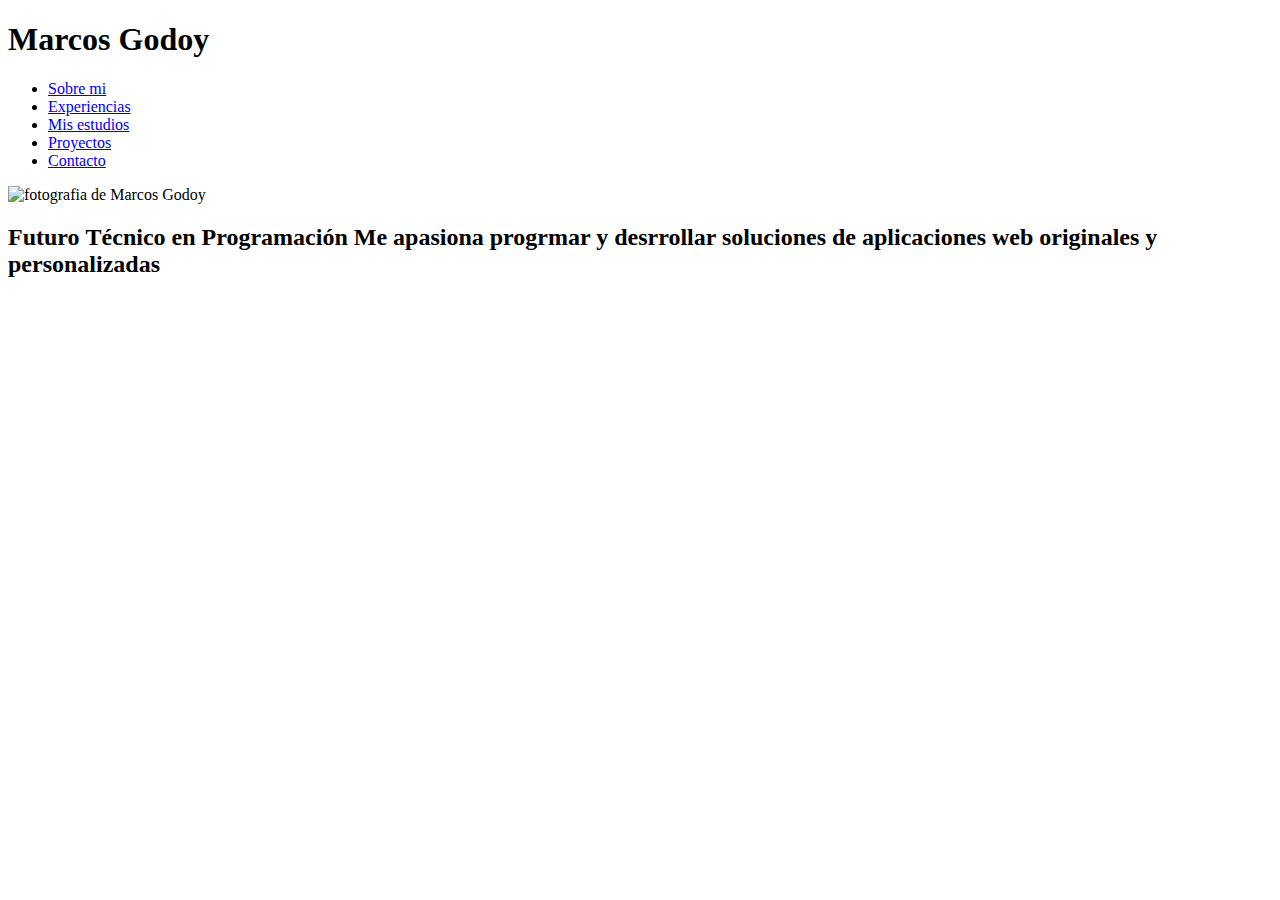
==== Portafolio.html @ 36fa8f9f "Add initial structure for web portfolio" ====
<!-- Es de buena practica comenzar a estructurar nuestros achivos ordenando la estructura para el desarrollo
 en este caso del portafolio web, por lo tanto esta estructura puede variar segun nuestro poryecto-->

<!DOCTYPE html>
<html lang="es"> <!-- Definir el idioma -->
<head>
    <meta charset="UTF-8"> <!-- Definir el tipo de codificación -->
    <meta name="viewport" content="width=device-width, initial-scale=1.0">
    
    <!-- agregamos etiquetas meta para el Seo, y otra del author-->
    <meta name="description" content="Portafolio web de Marcos Godoy">
    <meta name="keywords" content="Portafolio, web, desarrollador web, programación,Contacto">
    <meta name="author" content="Tu nombre">
    <title>Portafolio web</title>
    <link rel="stylesheet" href="./Assets/css/style.css">
</head>
<body>
    <header>
        <h1>Marcos Godoy</h1>
       <!-- <img src="" alt="Marcos Godoy"> -->
        <nav>
            <ul class="navigation">
              
                <li><a href="#">Sobre mi</a></li>
                <li><a href="#">Experiencias</a></li>
                <li><a href="#">Mis estudios</a></li>
                <li><a href="#">Proyectos</a></li>
                <li><a href="#">Contacto</a></li>
            
            </ul>
    </header>
    <main>
        <section class="sobremi">
            <article class="container-sobremi">
                <img class="img-perfil" src="./Assets/perfil.jpg" alt="fotografia de Marcos Godoy" width="200" height="240">
                <h2> 
                    Futuro <b>Técnico en Programación</b>
                    Me apasiona progrmar y desrrollar soluciones de aplicaciones web originales y personalizadas
                </h2>
            </article>
        </section>
</body>
</html>
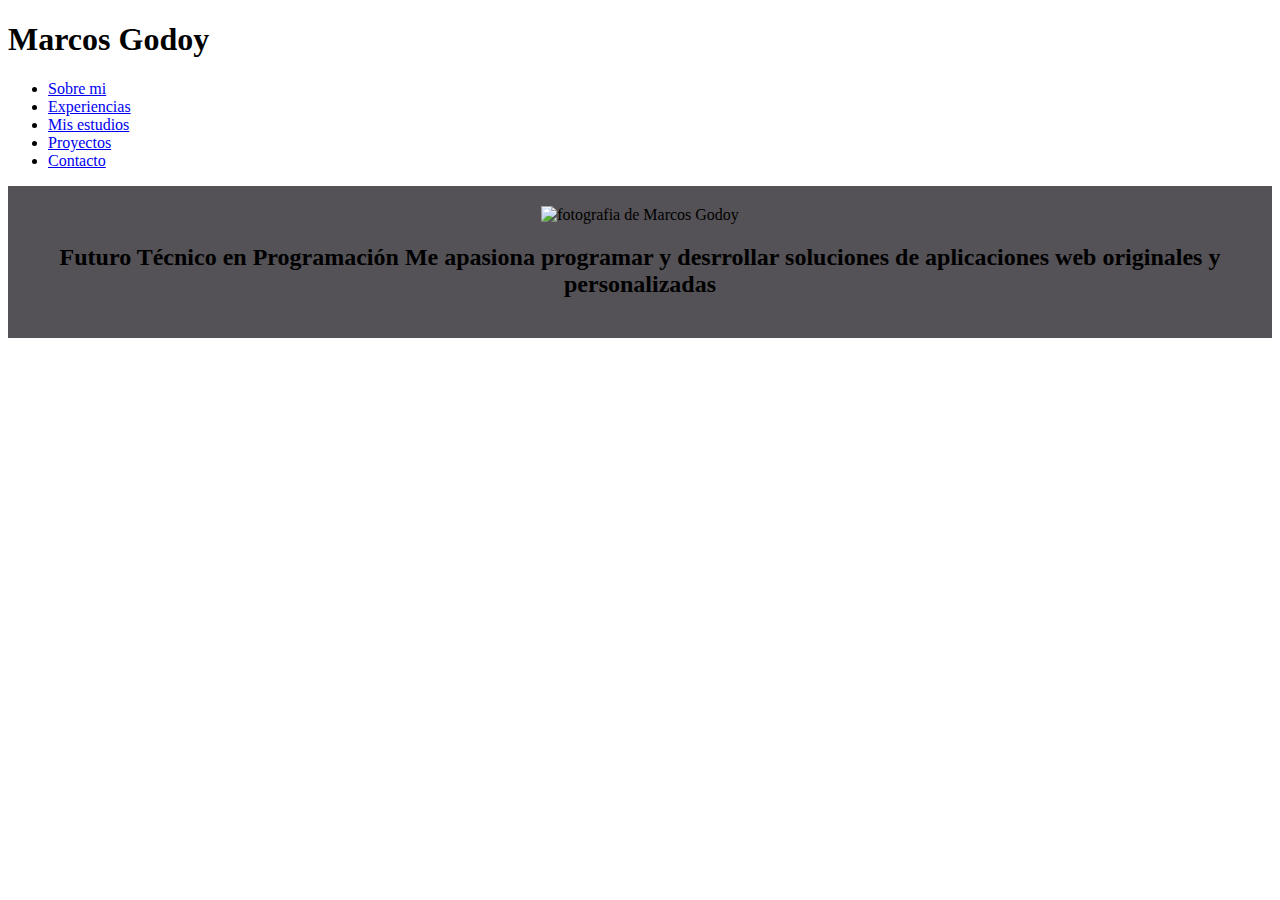
==== commit e350ec8c: "Add styling for 'sobremi' section in Portafolio.html" ====
--- a/Portafolio.html
+++ b/Portafolio.html
@@ -13,6 +13,15 @@
     <meta name="author" content="Tu nombre">
     <title>Portafolio web</title>
     <link rel="stylesheet" href="./Assets/css/style.css">
+
+    <style>
+        .sobremi{
+            background-color: #545256;
+            padding: 20px;
+            text-align: center;
+        }
+    </style>
+    
 </head>
 <body>
     <header>
@@ -34,8 +43,8 @@
             <article class="container-sobremi">
                 <img class="img-perfil" src="./Assets/perfil.jpg" alt="fotografia de Marcos Godoy" width="200" height="240">
                 <h2> 
-                    Futuro <b>Técnico en Programación</b>
-                    Me apasiona progrmar y desrrollar soluciones de aplicaciones web originales y personalizadas
+                    <b>Futuro Técnico en Programación</b> 
+                    Me apasiona programar y desrrollar soluciones de aplicaciones web originales y personalizadas
                 </h2>
             </article>
         </section>
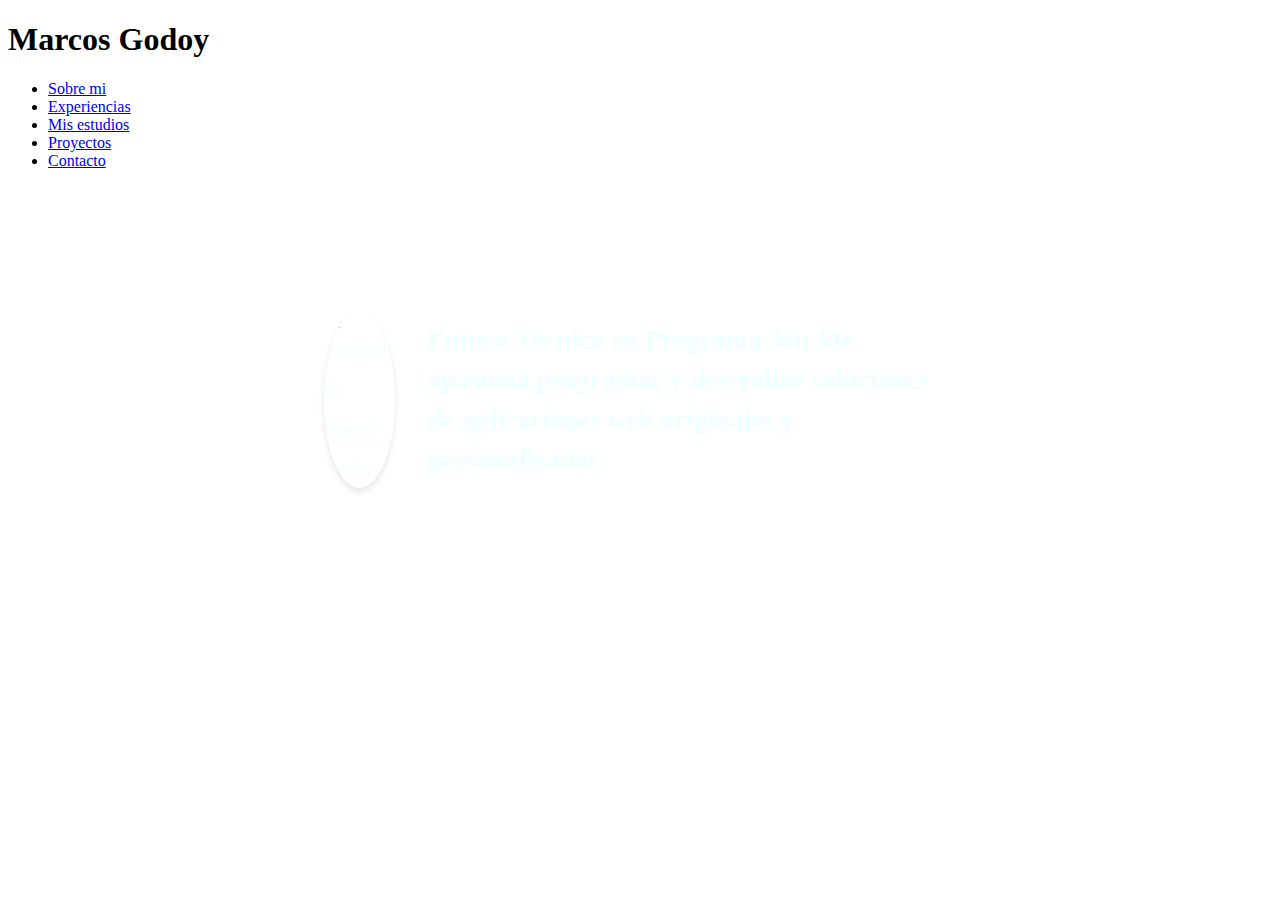
==== commit 45bc6cf7: "Add 'sobremi' section styling and external CSS file" ====
--- a/Portafolio.html
+++ b/Portafolio.html
@@ -12,15 +12,9 @@
     <meta name="keywords" content="Portafolio, web, desarrollador web, programación,Contacto">
     <meta name="author" content="Tu nombre">
     <title>Portafolio web</title>
-    <link rel="stylesheet" href="./Assets/css/style.css">
 
-    <style>
-        .sobremi{
-            background-color: #545256;
-            padding: 20px;
-            text-align: center;
-        }
-    </style>
+    <!-- CSS -->
+    <link rel="stylesheet" href="./css/sobremi.css">
     
 </head>
 <body>
--- a/css/sobremi.css
+++ b/css/sobremi.css
@@ -0,0 +1,68 @@
+/*seccion de sobremi*/
+.sobremi {
+    display: flex;
+    justify-content: center; /*centra el contenido*/
+}
+
+.container-sobremi {
+    display: flex;
+    width: 50%; /*ancho del contenedor*/
+    padding: 2rem; /*espacio interno*/
+    margin-top: 5rem; /*margen superior*/
+    line-height: 2.5rem; /*espacio entre los parrafos*/
+    font-size: large; /*tamaño de la fuente*/
+    color: azure; /*color de la fuente*/
+    gap: 2rem; /*espacio entre los elementos*/
+    align-items: center; /*alinea los elementos al centro*/
+    
+}
+
+.img-perfil {
+    border-radius: 50%;/*bordes redondeados*/
+    max-width: 120px; /* Tamaño máximo de la imagen */
+    height: auto; /* Mantiene la proporción de la imagen */
+    box-shadow: 0 4px 6px rgba(0, 0, 0, 0.1); /* Sombra sutil alrededor de la imagen */
+}
+
+/* Responsive design */
+
+/* Media Queries agrupadas */
+
+/* Estilos para pantallas pequeñas, celular de 768px o menos */
+@media (max-width: 768px) {
+    .container-sobremi {
+        width: 100%; /* Ancho del contenedor completo */
+        padding: 1rem; /* Espacio interno reducido */
+        margin-top: 1rem; /* Margen superior reducido */
+        line-height: 2.5rem; /* Espacio entre los párrafos */
+        font-size: small; /* Tamaño de la fuente reducido */
+        flex-direction: column; /* Cambia la dirección de los elementos a columna */
+      
+    }
+
+    .img-perfil {
+        max-width: 100px; /* Tamaño de la imagen más pequeño */
+    }
+}
+
+/* Estilos para pantallas medianas, tablet de 768px a 1024px */
+@media (min-width: 768px) and (max-width: 1023px) {
+    .container-sobremi {
+        width: 75%; /* Ancho del contenedor */
+    }
+
+    .img-perfil {
+        max-width: 110px; /* Tamaño de la imagen ajustado */
+    }
+}
+
+/* Estilos para pantallas grandes, desktop de 1024px o más */
+@media (min-width: 1024px) {
+    .container-sobremi {
+        width: 50%; /* Ancho del contenedor */
+    }
+
+    .img-perfil {
+        max-width: 120px; /* Tamaño de la imagen ajustado */
+    }
+}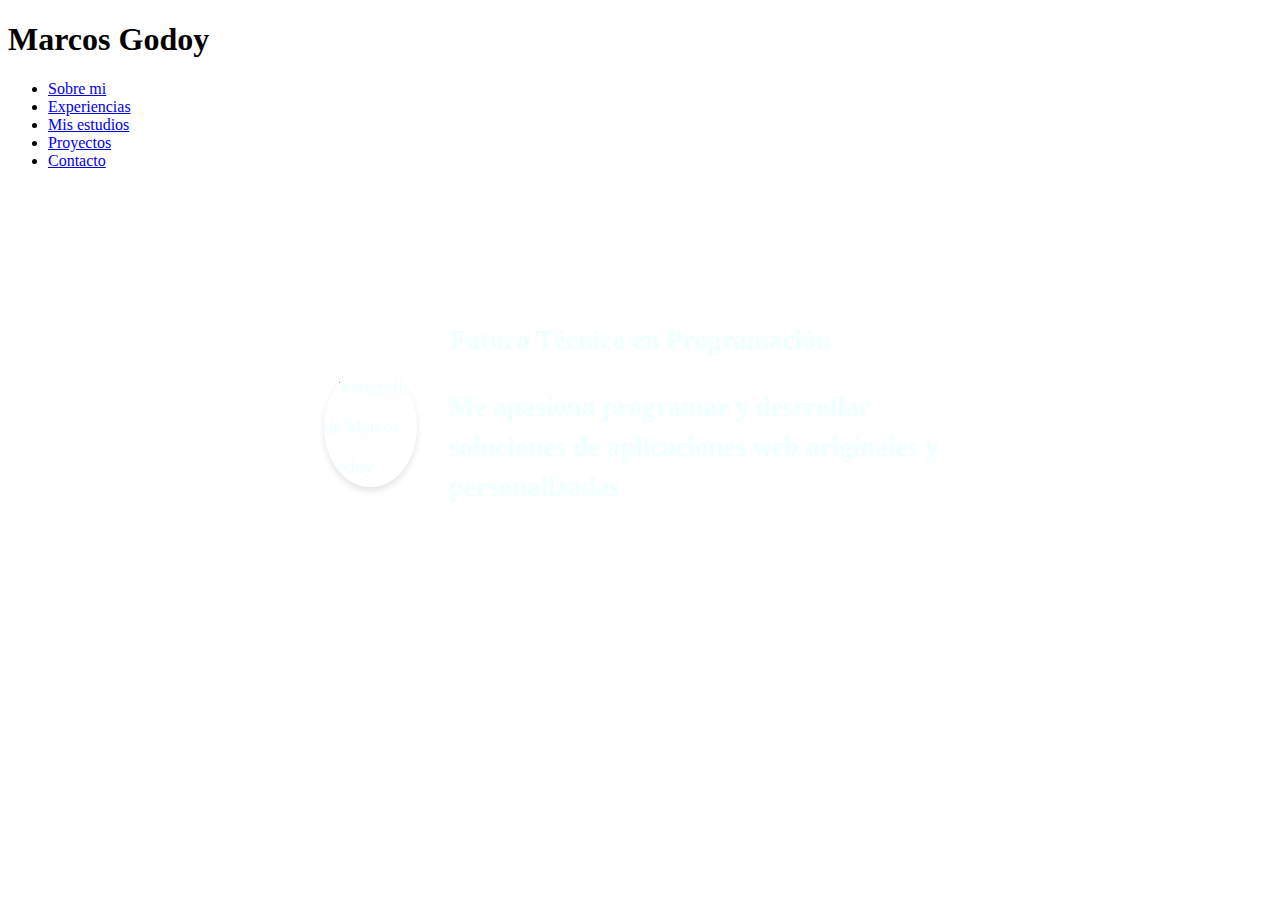
==== commit a029f008: "Cambios menores" ====
--- a/Portafolio.html
+++ b/Portafolio.html
@@ -32,15 +32,17 @@
             
             </ul>
     </header>
-    <main>
-        <section class="sobremi">
+    <main class="main-container">
+        <!-- Sección Sobre Mí -->
+        <section id="sobremi" class="sobremi">
             <article class="container-sobremi">
                 <img class="img-perfil" src="./Assets/perfil.jpg" alt="fotografia de Marcos Godoy" width="200" height="240">
                 <h2> 
                     <b>Futuro Técnico en Programación</b> 
-                    Me apasiona programar y desrrollar soluciones de aplicaciones web originales y personalizadas
+                    <p>Me apasiona programar y desrrollar soluciones de aplicaciones web originales y personalizadas</p>
                 </h2>
             </article>
         </section>
+    </main>
 </body>
 </html>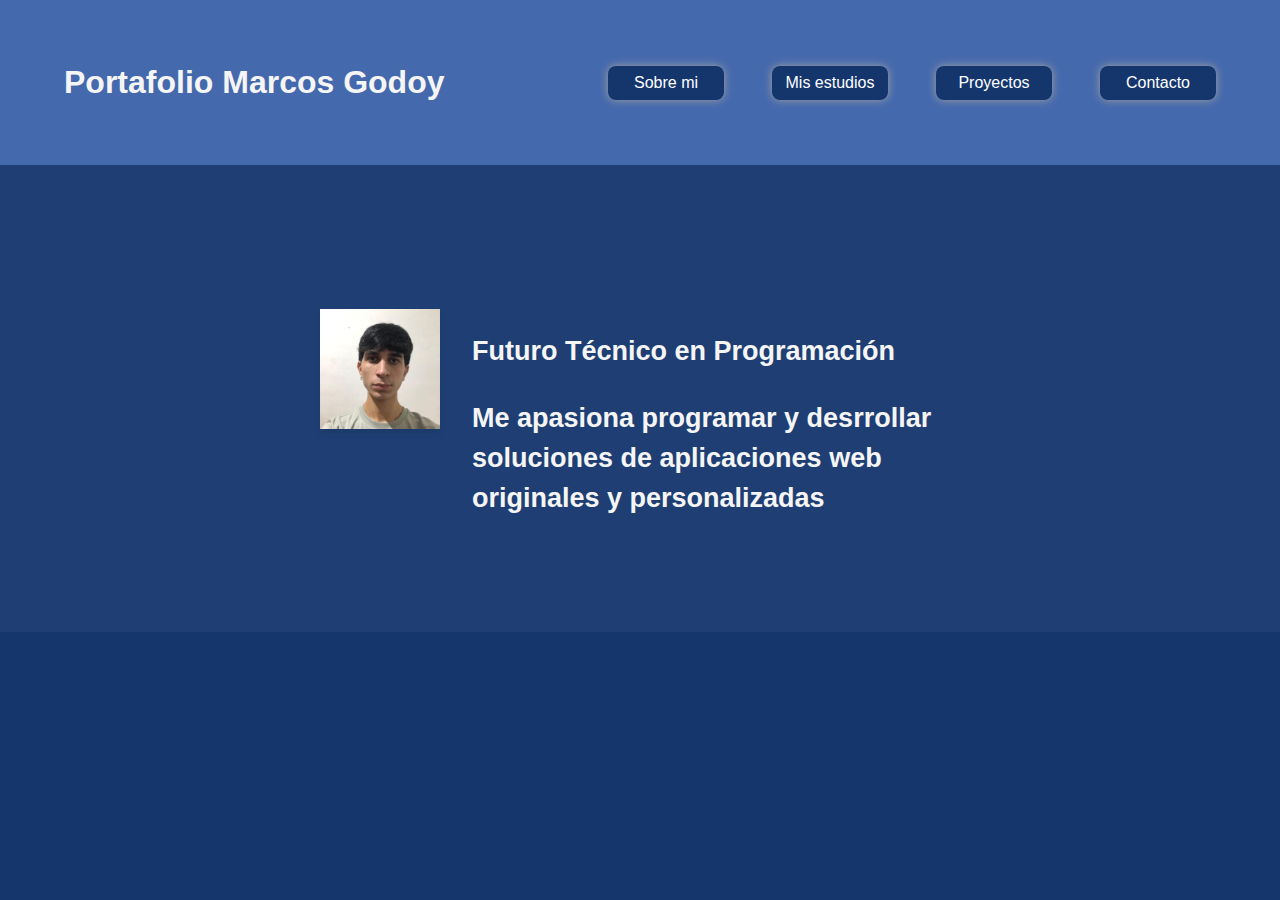
==== commit 523c3fb9: "Se modificaron varios estilos css y se creó la carpeta assets con la foto de perfil" ====
--- a/Portafolio.html
+++ b/Portafolio.html
@@ -14,29 +14,30 @@
     <title>Portafolio web</title>
 
     <!-- CSS -->
+    <link rel="stylesheet" href="./css/style.css">
     <link rel="stylesheet" href="./css/sobremi.css">
     
 </head>
 <body>
     <header>
-        <h1>Marcos Godoy</h1>
-       <!-- <img src="" alt="Marcos Godoy"> -->
+        <!-- <img src="./assets/gato.jpg" alt="Marcos Godoy"> -->
+        <h1> Portafolio Marcos Godoy</h1>
         <nav>
             <ul class="navigation">
               
                 <li><a href="#">Sobre mi</a></li>
-                <li><a href="#">Experiencias</a></li>
                 <li><a href="#">Mis estudios</a></li>
                 <li><a href="#">Proyectos</a></li>
                 <li><a href="#">Contacto</a></li>
             
             </ul>
+        </nav>
     </header>
     <main class="main-container">
         <!-- Sección Sobre Mí -->
-        <section id="sobremi" class="sobremi">
+        <section id="sobremi" class="sobremi" width="100" height="100">
             <article class="container-sobremi">
-                <img class="img-perfil" src="./Assets/perfil.jpg" alt="fotografia de Marcos Godoy" width="200" height="240">
+                <img class="img-perfil" src="./assets/perfil.jpeg" alt="fotografia de Marcos Godoy">
                 <h2> 
                     <b>Futuro Técnico en Programación</b> 
                     <p>Me apasiona programar y desrrollar soluciones de aplicaciones web originales y personalizadas</p>
--- a/css/style.css
+++ b/css/style.css
@@ -0,0 +1,135 @@
+/*Variables CSS*/
+:root {
+    --body-bg-color: #14366d; /*color de fondo*/
+    --text-color: #ffffff; /*color de la fuente*/
+    --colorh1-color: #f5f5f5; /*color de la fuente*/
+    --fondo-proyectos: #4569ad; /*color de fondo de la tarjeta*/
+    --btn-bg-color: #14366d; /*color de fondo de los botones*/
+    --btn-hover-bg-color: #1f3f74; /* Sombra más clara en los botones */
+    /* --highlight-color: #5f069a; /*color de resaltado*/
+}
+/*aplicar las variables CSS creadas por el root*/
+
+body {
+    display: flex; /*flexbox - parte4*/
+    flex-direction: column; /*direccion de los elementos -parte4 */
+    background: var(--body-bg-color); /*color de fondo*/
+    color: var(--text-color); /*color de la fuente*/
+    font-family: 'Segoe', 'Segoe UI', Tahoma, Geneva, Verdana, sans-serif;
+    margin: 0;
+    padding: 0;
+}
+h1,h2{
+    color: var(--colorh1-color); /*color de los títulos*/
+}
+
+/* estilo de la barra de navegacion*/
+a {
+    text-decoration: none;
+    color: var(--text-color);
+    transition: background-color 0.3s ease, color 0.3s ease; /* Agregar transición suave */
+}
+
+a:hover {
+    color: var(--highlight-color); /* Resaltar al pasar el cursor */
+}
+
+/* Estilo del header */
+header {
+    background-color: #4569ad;
+    display: flex; /* Activa Flexbox */
+    align-items: center; /* Centra verticalmente los elementos */
+    justify-content: space-between; /* Distribuye el espacio entre ellos */
+    padding: 1rem; /* Añade un poco de espacio interno */
+}
+  
+/* Ajusta el tamaño de la imagen si es necesario */
+header img {
+    margin: 0 1rem; /* Espacio horizontal alrededor de la imagen */
+    width: 10%; /* 10% del ancho del contenedor padre */
+    max-width: 150px; /* Pero nunca más de 150px */
+}
+
+/*Titulo del header*/
+header h1 {
+    display: flex; /* Flexbox */
+    margin: 3rem; /* Margen superior e inferior */
+    justify-content: flex-start; /* Centrado en pantallas pequeñas */
+}
+
+/*barra de navegacion*/
+.navigation {
+    display: flex; /*flexbox*/
+    gap: 3rem; /*espacio entre los elementos*/
+    list-style: none; /*quita los puntos de la lista*/
+    justify-content: flex-end; /*justifica los elementos a la derecha*/
+    margin: 0  3rem; /*margen superior e inferior*/    
+}
+/* enlaces de la barra de navegacion*/
+.navigation li {
+    font-size: 1rem;
+    width: 100px; /*ancho de los elementos*/
+    text-align: center;
+    padding: 0.5rem; /*espacio interno*/
+    border-radius: 0.5rem; /*bordes redondeados*/
+    background: var(--btn-bg-color); /* Color de fondo */
+    box-shadow: 0 0 0.5rem #a3a3a3; /* Sombra */
+    transition: background-color 0.3s ease; /* Transición suave */
+}
+
+/* al pasar el cursor por los enlaces de la barra de navegacion cambia el color*/
+.navigation li:hover {
+    background-color: var(--btn-hover-bg-color); /* Color al pasar el cursor */
+}
+
+/*Todos los elementos dentro del contenedor principal*/
+.main-container {
+    display: flex; /*flexbox*/
+    flex-direction: column; /*direccion de los elementos*/
+    align-items: center; /*Agregado clase 5 flexbox*/
+}
+
+/* Estilos generales para las secciones */
+section {
+    padding: 2rem 0;
+}
+
+
+
+/*Responsive design*/
+/* Media Queries agrupadas */
+
+/* Estilos para pantallas pequeñas, celular de 768px o menos */
+@media (max-width: 768px) {
+    .titulo {
+        justify-content: center; /*centra el contenido*/
+    }
+    .navigation{
+        flex-direction: column; /*cambia la direccion de los elementos*/
+        gap: 1rem; /*espacio entre los elementos*/
+        align-items: center;
+    }
+}
+
+/* Estilos para pantallas medianas, tablet de 768px a 1024px */
+@media (min-width: 768px) and (max-width: 1024px) {
+    .titulo {
+        justify-content: center; /*centra el contenido*/
+    }
+    .navigation{
+        gap: 2rem; /*espacio entre los elementos*/
+        justify-items: center;
+    }
+}
+
+/* Estilos para pantallas grandes, desktop de 1024px o más */
+@media (min-width: 1024px) {
+    .titulo {
+        justify-content: flex-start; /*justifica el contenido a la izquierda*/
+    }
+    .navigation{
+        gap: 3rem; /*espacio entre los elementos*/
+        justify-items: flex-end; /*justifica los elementos a la derecha*/
+        margin: 0  3rem; /*margen superior e inferior*/
+    } 
+}
--- a/css/sobremi.css
+++ b/css/sobremi.css
@@ -1,25 +1,25 @@
 /*seccion de sobremi*/
 .sobremi {
     display: flex;
+    width: 100%; /*ancho del contenedor*/
     justify-content: center; /*centra el contenido*/
+    background-color: #1f3f74; /*color de fondo*/
 }
 
 .container-sobremi {
     display: flex;
-    width: 50%; /*ancho del contenedor*/
+    width: 100%; /*ancho del contenedor*/
     padding: 2rem; /*espacio interno*/
     margin-top: 5rem; /*margen superior*/
     line-height: 2.5rem; /*espacio entre los parrafos*/
     font-size: large; /*tamaño de la fuente*/
-    color: azure; /*color de la fuente*/
+    color: #b2d9f3; /*color de la fuente*/
     gap: 2rem; /*espacio entre los elementos*/
-    align-items: center; /*alinea los elementos al centro*/
-    
+    align-items: self-start; /*alinea los elementos al centro*/
 }
 
 .img-perfil {
-    border-radius: 50%;/*bordes redondeados*/
-    max-width: 120px; /* Tamaño máximo de la imagen */
+    max-width: 360px; /* Tamaño máximo de la imagen */
     height: auto; /* Mantiene la proporción de la imagen */
     box-shadow: 0 4px 6px rgba(0, 0, 0, 0.1); /* Sombra sutil alrededor de la imagen */
 }
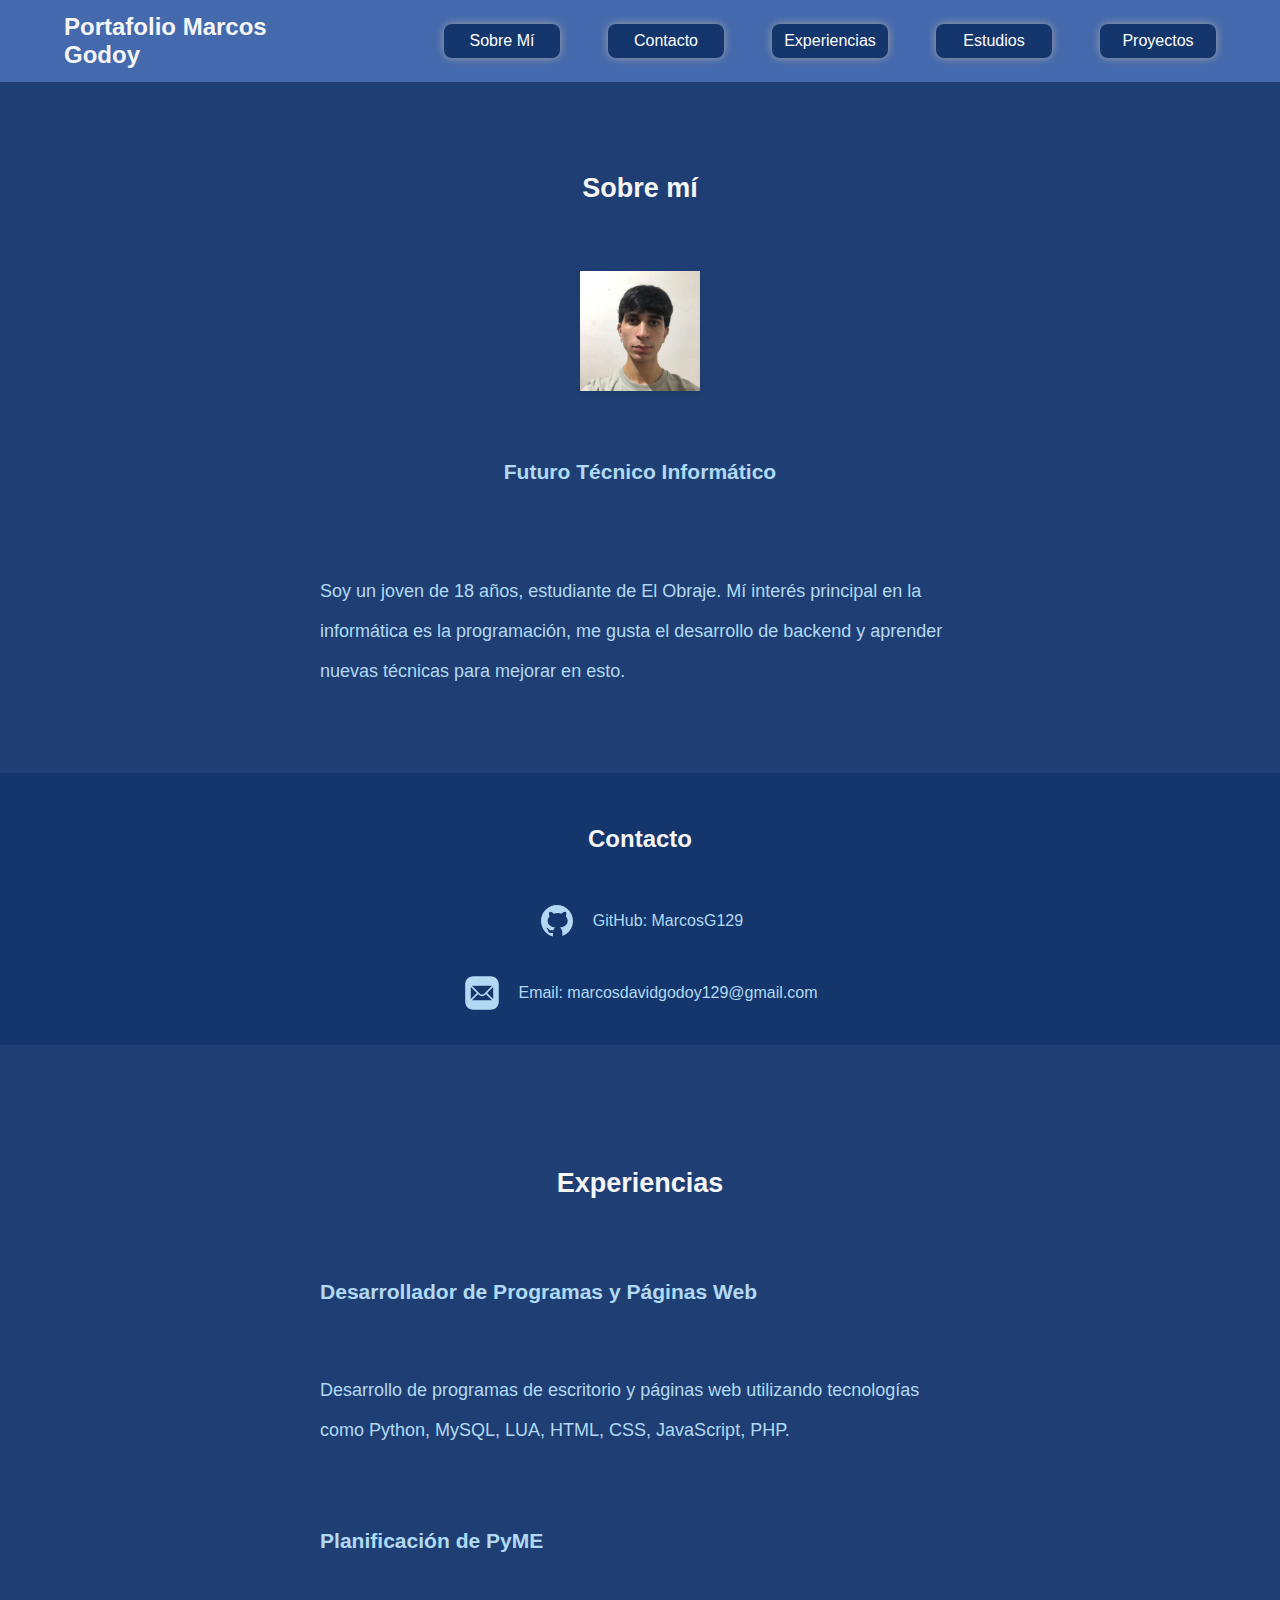
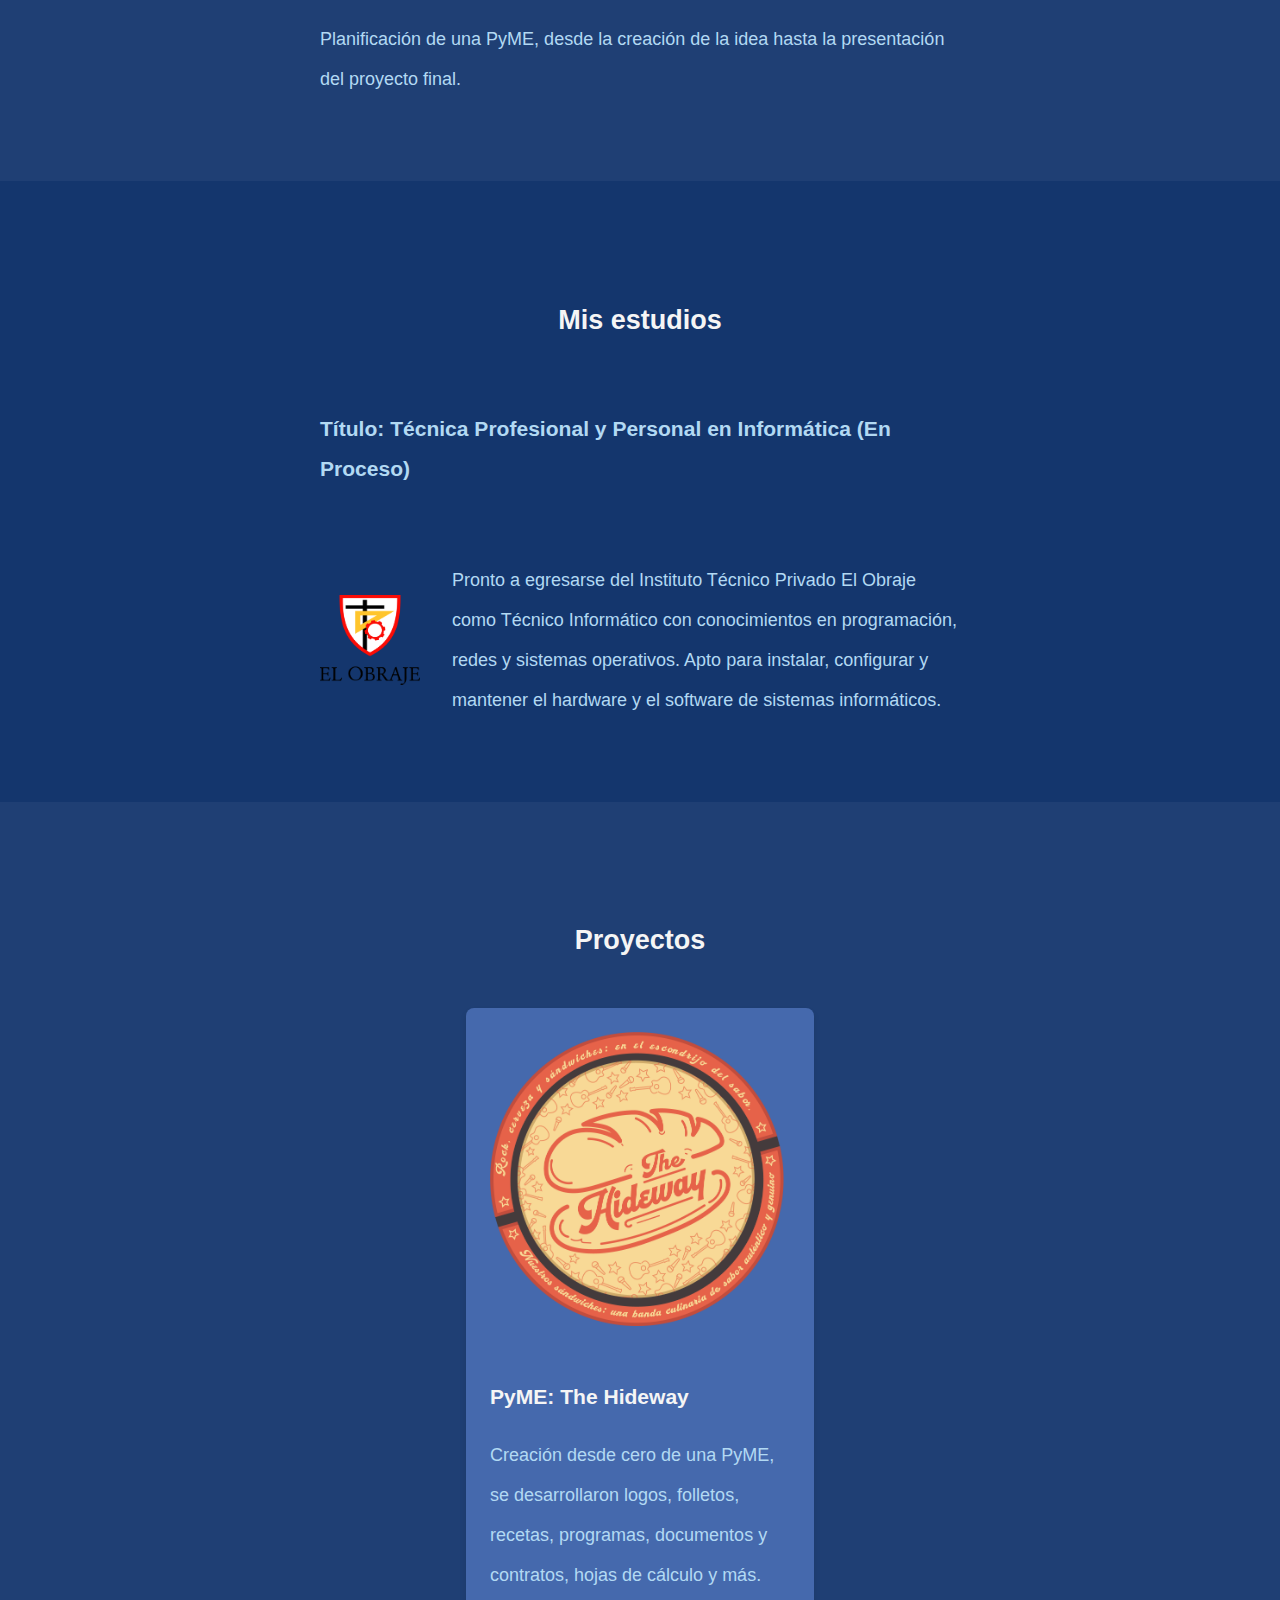
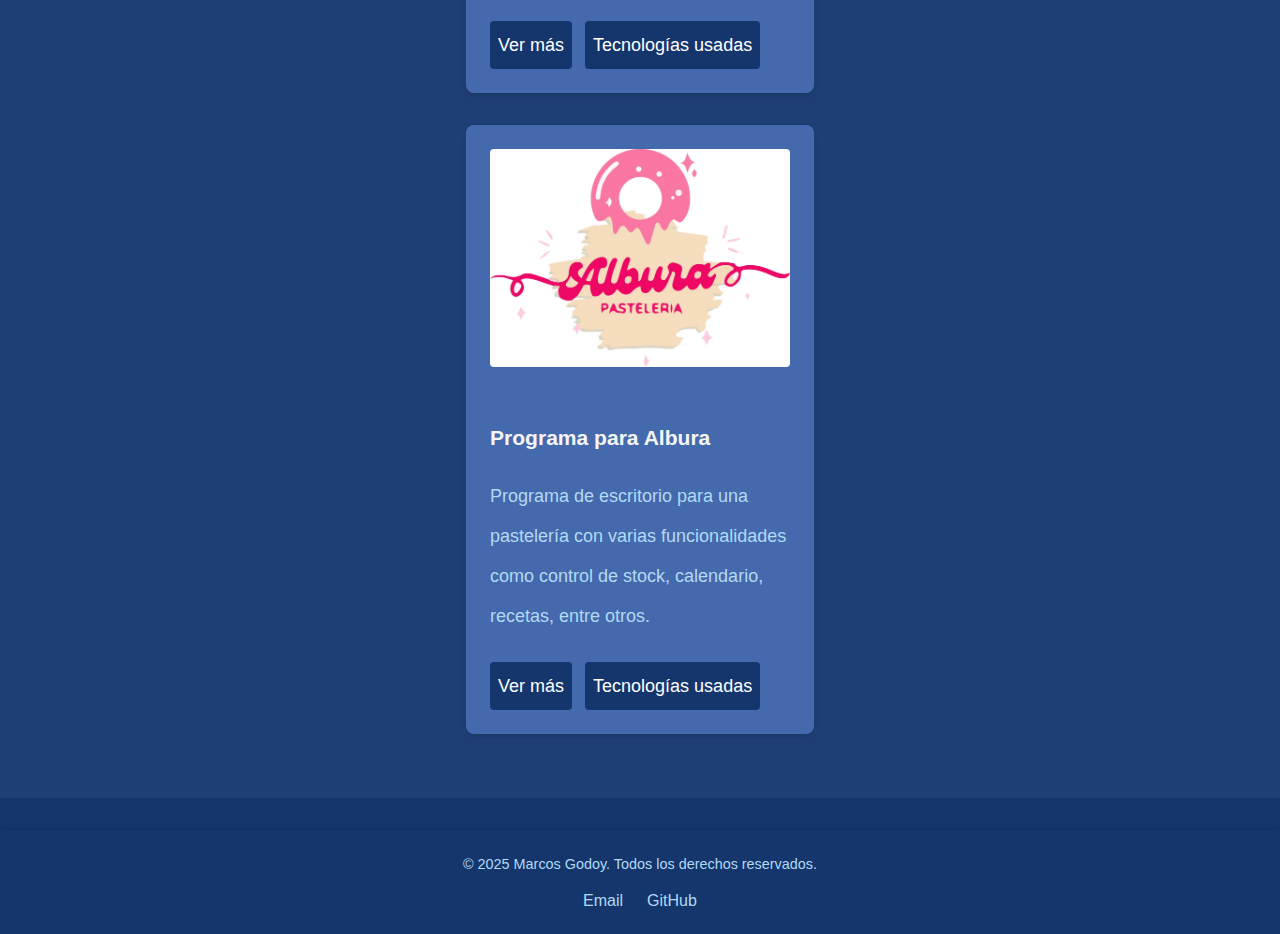
==== commit 2e3860da: "Finalización del Portafolio" ====
--- a/Portafolio.html
+++ b/Portafolio.html
@@ -16,34 +16,137 @@
     <!-- CSS -->
     <link rel="stylesheet" href="./css/style.css">
     <link rel="stylesheet" href="./css/sobremi.css">
+    <link rel="stylesheet" href="./css/contacto.css">
+    <link rel="stylesheet" href="./css/experiencias.css">
+    <link rel="stylesheet" href="./css/estudios.css">
+    <link rel="stylesheet" href="./css/proyectos.css">
+    <link rel="stylesheet" href="./css/footer.css">
     
 </head>
 <body>
     <header>
-        <!-- <img src="./assets/gato.jpg" alt="Marcos Godoy"> -->
-        <h1> Portafolio Marcos Godoy</h1>
+        <h2 class="titulo"> Portafolio Marcos Godoy</h2>
         <nav>
             <ul class="navigation">
               
-                <li><a href="#">Sobre mi</a></li>
-                <li><a href="#">Mis estudios</a></li>
-                <li><a href="#">Proyectos</a></li>
-                <li><a href="#">Contacto</a></li>
+                <li><a href="#sobremi">Sobre Mí</a></li>
+                <li><a href="#contacto">Contacto</a></li>
+                <li><a href="#experiencias">Experiencias</a></li>
+                <li><a href="#estudios">Estudios</a></li>
+                <li><a href="#proyectos">Proyectos</a></li>
+                
             
             </ul>
         </nav>
     </header>
+
     <main class="main-container">
         <!-- Sección Sobre Mí -->
         <section id="sobremi" class="sobremi" width="100" height="100">
             <article class="container-sobremi">
+                <h2> Sobre mí </h2>
+                <br>
                 <img class="img-perfil" src="./assets/perfil.jpeg" alt="fotografia de Marcos Godoy">
-                <h2> 
-                    <b>Futuro Técnico en Programación</b> 
-                    <p>Me apasiona programar y desrrollar soluciones de aplicaciones web originales y personalizadas</p>
-                </h2>
+                <br>
+                <h3> Futuro Técnico Informático </h3> 
+                <br>
+                <p> Soy un joven de 18 años, estudiante de El Obraje. Mí interés principal en la informática
+                    es la programación, me gusta el desarrollo de backend y aprender nuevas técnicas para mejorar
+                    en esto. 
+                </p>
+            </article>
+        </section>
+
+        <!-- Sección de Contacto -->
+        <section id="contacto">
+            <ul>
+                <h2> Contacto </h2>
+                <!-- GitHub -->
+                <li>
+                    <a href="https://github.com/MarcosG129" target="_blank" rel="noopener">
+                        <svg xmlns="http://www.w3.org/2000/svg" viewBox="0 0 30 30">
+                            <path d="M15,3C8.373,3,3,8.373,3,15c0,5.623,3.872,10.328,9.092,11.63C12.036,26.468,12,26.28,12,26.047v-2.051 c-0.487,0-1.303,0-1.508,0c-0.821,0-1.551-0.353-1.905-1.009c-0.393-0.729-0.461-1.844-1.435-2.526 c-0.289-0.227-0.069-0.486,0.264-0.451c0.615,0.174,1.125,0.596,1.605,1.222c0.478,0.627,0.703,0.769,1.596,0.769 c0.433,0,1.081-0.025,1.691-0.121c0.328-0.833,0.895-1.6,1.588-1.962c-3.996-0.411-5.903-2.399-5.903-5.098 c0-1.162,0.495-2.286,1.336-3.233C9.053,10.647,8.706,8.73,9.435,8c1.798,0,2.885,1.166,3.146,1.481C13.477,9.174,14.461,9,15.495,9 c1.036,0,2.024,0.174,2.922,0.483C18.675,9.17,19.763,8,21.565,8c0.732,0.731,0.381,2.656,0.102,3.594 c0.836,0.945,1.328,2.066,1.328,3.226c0,2.697-1.904,4.684-5.894,5.097C18.199,20.49,19,22.1,19,23.313v2.734 c0,0.104-0.023,0.179-0.035,0.268C23.641,24.676,27,20.236,27,15C27,8.373,21.627,3,15,3z"></path>
+                        </svg>
+                        <h4>GitHub: MarcosG129</h4>
+                    </a>
+                </li>
+
+                <!-- Correo Electrónico -->
+                <li>
+                    <a href="mailto:marcosdavidgodoy129@gmail.com" target="_blank" rel="noopener">
+                        <svg xmlns="http://www.w3.org/2000/svg" viewBox="0 0 50 50">
+                            <path d="M 14 4 C 8.4886661 4 4 8.4886661 4 14 L 4 36 C 4 41.511334 8.4886661 46 14 46 L 36 46 C 41.511334 46 46 41.511334 46 36 L 46 14 C 46 8.4886661 41.511334 4 36 4 L 14 4 z M 13 16 L 37 16 C 37.18 16 37.349766 16.020312 37.509766 16.070312 L 27.679688 25.890625 C 26.199688 27.370625 23.790547 27.370625 22.310547 25.890625 L 12.490234 16.070312 C 12.650234 16.020312 12.82 16 13 16 z M 11.070312 17.490234 L 18.589844 25 L 11.070312 32.509766 C 11.020312 32.349766 11 32.18 11 32 L 11 18 C 11 17.82 11.020312 17.650234 11.070312 17.490234 z M 38.929688 17.490234 C 38.979688 17.650234 39 17.82 39 18 L 39 32 C 39 32.18 38.979687 32.349766 38.929688 32.509766 L 31.400391 25 L 38.929688 17.490234 z M 20 26.410156 L 20.890625 27.310547 C 22.020625 28.440547 23.510234 29 24.990234 29 C 26.480234 29 27.959844 28.440547 29.089844 27.310547 L 29.990234 26.410156 L 37.509766 33.929688 C 37.349766 33.979688 37.18 34 37 34 L 13 34 C 12.82 34 12.650234 33.979687 12.490234 33.929688 L 20 26.410156 z"></path>
+                        </svg>
+                        <h4>Email: marcosdavidgodoy129@gmail.com</h4>
+                    </a>
+                </li>
+            </ul>
+        </section>
+
+        <!-- Sección de Experiencias -->
+        <section id="experiencias" class="experiencias">
+            <article class="container-experiencias">
+                <h2>Experiencias</h2>
+                <h3>Desarrollador de Programas y Páginas Web</h3>
+                <p> Desarrollo de programas de escritorio y páginas web utilizando tecnologías como Python, MySQL, LUA, HTML, CSS, JavaScript, PHP.</p>
+                <h3>Planificación de PyME</h3>
+                <p> Planificación de una PyME, desde la creación de la idea hasta la presentación del proyecto final.</p>
+            </article>
+        </section>
+
+        <!-- Sección de Estudios -->
+        <section id="estudios" class="estudios">
+            <article class="container-estudios">
+                <h2>Mis estudios</h2>
+                <h3>Título: Técnica Profesional y Personal en Informática (En Proceso)</h3>
+                <div class="container-estudios-section">
+                    <img src="./assets/ElObraje.png" alt="Logo de El Obraje" width="100" height="100">
+                    <p>Pronto a egresarse del Instituto Técnico Privado El Obraje como Técnico Informático
+                        con conocimientos en programación, redes y sistemas operativos. Apto para instalar, 
+                        configurar y mantener el hardware y el software de sistemas informáticos.
+                    </p>
+                </div>
+            </article>
+        </section>
+
+        <!-- Sección de Proyectos -->
+        <section id="proyectos" class="proyectos">
+            <article class="container-proyectos">
+                <h2>Proyectos</h2>
+                <div class="galeria-proyectos">
+                    <div class="proyecto">
+                        <img src="./assets/TheHideway.png" alt="Vista previa The Hideway">
+                        <h3>PyME: The Hideway</h3>
+                        <p>Creación desde cero de una PyME, se desarrollaron logos, folletos,
+                            recetas, programas, documentos y contratos, hojas de cálculo y más.</p>
+                        <a href="#">Ver más</a>
+                        <a href="#">Tecnologías usadas</a>
+                    </div>
+                    <div class="proyecto">
+                        <img src="./assets/Albura.jpeg" alt="Vista previa de Albura">
+                        <h3>Programa para Albura</h3>
+                        <p>Programa de escritorio para una pastelería con varias funcionalidades 
+                            como control de stock, calendario, recetas, entre otros.
+                        </p>
+                        <a href="#">Ver más</a>
+                        <a href="#">Tecnologías usadas</a>
+                    </div>
+                </div>
             </article>
         </section>
     </main>
+    
+    <footer>
+        <div class="footer-container">
+            <div class="footer-info">
+                <p>&copy; 2025 Marcos Godoy. Todos los derechos reservados.</p>
+            </div>
+            <!-- Opcional: Enlaces a redes sociales o contacto -->
+            <div class="footer-links">
+                <a href="mailto:marcosdavidgodoy129@gmail.com">Email</a>
+                <a href="https://github.com/MarcosG129" target="_blank">GitHub</a>
+            </div>
+        </div>
+    </footer>
 </body>
 </html>--- a/css/style.css
+++ b/css/style.css
@@ -15,11 +15,12 @@
     flex-direction: column; /*direccion de los elementos -parte4 */
     background: var(--body-bg-color); /*color de fondo*/
     color: var(--text-color); /*color de la fuente*/
-    font-family: 'Segoe', 'Segoe UI', Tahoma, Geneva, Verdana, sans-serif;
+    font-family: 'Trebuchet MS', 'Lucida Sans Unicode', 'Lucida Grande', 'Lucida Sans', Arial, sans-serif;
     margin: 0;
     padding: 0;
 }
 h1,h2{
+    font-family: Verdana, Geneva, Tahoma, sans-serif; /*fuente*/
     color: var(--colorh1-color); /*color de los títulos*/
 }
 
@@ -36,6 +37,7 @@
 
 /* Estilo del header */
 header {
+    max-height: 50px; /* Altura del header */
     background-color: #4569ad;
     display: flex; /* Activa Flexbox */
     align-items: center; /* Centra verticalmente los elementos */
@@ -51,7 +53,7 @@
 }
 
 /*Titulo del header*/
-header h1 {
+.titulo {
     display: flex; /* Flexbox */
     margin: 3rem; /* Margen superior e inferior */
     justify-content: flex-start; /* Centrado en pantallas pequeñas */
@@ -59,7 +61,7 @@
 
 /*barra de navegacion*/
 .navigation {
-    display: flex; /*flexbox*/
+    display: flex; /*flexbox*/;
     gap: 3rem; /*espacio entre los elementos*/
     list-style: none; /*quita los puntos de la lista*/
     justify-content: flex-end; /*justifica los elementos a la derecha*/
--- a/css/sobremi.css
+++ b/css/sobremi.css
@@ -1,4 +1,3 @@
-/*seccion de sobremi*/
 .sobremi {
     display: flex;
     width: 100%; /*ancho del contenedor*/
@@ -8,18 +7,17 @@
 
 .container-sobremi {
     display: flex;
+    flex-direction: column;
     width: 100%; /*ancho del contenedor*/
     padding: 2rem; /*espacio interno*/
-    margin-top: 5rem; /*margen superior*/
     line-height: 2.5rem; /*espacio entre los parrafos*/
     font-size: large; /*tamaño de la fuente*/
     color: #b2d9f3; /*color de la fuente*/
-    gap: 2rem; /*espacio entre los elementos*/
-    align-items: self-start; /*alinea los elementos al centro*/
+    align-items: center; /*alinea los elementos al centro*/
 }
 
 .img-perfil {
-    max-width: 360px; /* Tamaño máximo de la imagen */
+    max-width: 720px; /* Tamaño máximo de la imagen */
     height: auto; /* Mantiene la proporción de la imagen */
     box-shadow: 0 4px 6px rgba(0, 0, 0, 0.1); /* Sombra sutil alrededor de la imagen */
 }
--- a/css/contacto.css
+++ b/css/contacto.css
@@ -0,0 +1,85 @@
+/* Sección de Contacto */
+#contacto {
+    display: flex;
+    justify-content: center;
+    width: 100%;
+    background-color: #14366d;
+    padding: 2rem 0;
+}
+
+#contacto h2 {
+    color: #f5f5f5;
+    text-align: center;
+    margin-bottom: 1rem;
+}
+
+#contacto ul {
+    display: flex;
+    flex-direction: column;
+    flex-wrap: wrap;
+    gap: 2rem;
+    list-style: none;
+    padding: 0;
+    margin: 0;
+    justify-content: center;
+}
+
+#contacto li {
+    display: flex;
+    align-items: center;
+    justify-content: center;
+    gap: 1rem;
+    transition: transform 0.3s ease;
+}
+
+#contacto li:hover {
+    transform: scale(1.05); /* Efecto de escala al pasar el cursor */
+}
+
+#contacto a {
+    display: flex;
+    align-items: center;
+    gap: 1rem;
+    text-decoration: none;
+    color: #b2d9f3; /* Color del texto */
+}
+
+#contacto svg {
+    width: 40px; /* Tamaño reducido para los íconos */
+    height: 40px;
+    fill: #b2d9f3; /* Color del SVG */
+    transition: fill 0.3s ease;
+}
+
+#contacto a:hover svg {
+    fill: #ffffff; /* Color al pasar el cursor */
+}
+
+#contacto h4 {
+    margin: 0;
+    font-size: 1rem;
+    font-weight: normal;
+}
+
+/* Responsive Design */
+@media (max-width: 768px) {
+    #contacto ul {
+        flex-direction: column; /* Apilar elementos en móviles */
+        gap: 1.5rem;
+        align-items: center;
+    }
+
+    #contacto li {
+        width: 100%;
+        justify-content: center;
+    }
+
+    #contacto svg {
+        width: 30px;
+        height: 30px;
+    }
+
+    #contacto h4 {
+        font-size: 0.9rem;
+    }
+}--- a/css/experiencias.css
+++ b/css/experiencias.css
@@ -0,0 +1,50 @@
+.experiencias {
+    display: flex;
+    width: 100%;
+    justify-content: center;
+    background-color: #1f3f74;
+    color: #b2d9f3;
+}
+
+.container-experiencias {
+    display: flex;
+    flex-direction: column;
+    width: 100%;
+    padding: 2rem;
+    margin-top: 2rem;
+    line-height: 2.5rem;
+    font-size: large;
+    gap: 2rem;
+}
+
+.container-experiencias h2 {
+    color: #f5f5f5;
+    text-align: center;
+    margin-bottom: 1rem;
+}
+
+.container-experiencias h3 {
+    color: #b2d9f3;
+    margin-bottom: 0.5rem;
+}
+
+/* Responsive design */
+@media (max-width: 768px) {
+    .container-experiencias {
+    padding: 1rem;
+    margin-top: 1rem;
+    font-size: small;
+}
+}
+
+@media (min-width: 768px) and (max-width: 1023px) {
+    .container-experiencias {
+    width: 75%;
+    }
+}
+
+@media (min-width: 1024px) {
+    .container-experiencias {
+    width: 50%;
+    }
+}--- a/css/estudios.css
+++ b/css/estudios.css
@@ -0,0 +1,61 @@
+.estudios {
+    display: flex;
+    width: 100%;
+    justify-content: center;
+    background-color: #14366d;
+    color: #b2d9f3;
+}
+
+.container-estudios {
+    display: flex;
+    flex-direction: column;
+    width: 100%;
+    padding: 2rem;
+    margin-top: 2rem;
+    line-height: 2.5rem;
+    font-size: large;
+    gap: 2rem;
+}
+
+.container-estudios h2 {
+    color: #f5f5f5;
+    text-align: center;
+    margin-bottom: 1rem;
+}
+
+.container-estudios-section {
+    display: flex;
+    align-items: center;
+    gap: 2rem;
+}
+
+.container-estudios-section img {
+    max-width: 100px;
+    height: auto;
+}
+
+/* Responsive design */
+@media (max-width: 768px) {
+    .container-estudios {
+    padding: 1rem;
+    margin-top: 1rem;
+    font-size: small;
+}
+
+.container-estudios-section {
+        flex-direction: column;
+        align-items: flex-start;
+    }
+}
+
+@media (min-width: 768px) and (max-width: 1023px) {
+    .container-estudios {
+    width: 75%;
+    }
+}
+
+@media (min-width: 1024px) {
+    .container-estudios {
+    width: 50%;
+    }
+}--- a/css/proyectos.css
+++ b/css/proyectos.css
@@ -0,0 +1,96 @@
+.proyectos {
+    display: flex;
+    width: 100%;
+    justify-content: center;
+    background-color: #1f3f74;
+    color: #b2d9f3;
+}
+
+.container-proyectos {
+    display: flex;
+    flex-direction: column;
+    width: 100%;
+    padding: 2rem;
+    margin-top: 2rem;
+    line-height: 2.5rem;
+    font-size: large;
+    gap: 2rem;
+}
+
+.container-proyectos h2 {
+    color: #f5f5f5;
+    text-align: center;
+    margin-bottom: 1rem;
+}
+
+.galeria-proyectos {
+    display: flex;
+    flex-wrap: wrap;
+    justify-content: center;
+    gap: 2rem;
+}
+
+.proyecto {
+    background-color: #4569ad;
+    padding: 1.5rem;
+    border-radius: 0.5rem;
+    width: 300px;
+    box-shadow: 0 4px 6px rgba(0, 0, 0, 0.1);
+}
+
+.proyecto img {
+    max-width: 100%;
+    height: auto;
+    border-radius: 0.25rem;
+    margin-bottom: 1rem;
+}
+
+.proyecto h3 {
+    color: #f5f5f5;
+    margin-bottom: 0.5rem;
+}
+
+.proyecto a {
+    display: inline-block;
+    margin-right: 0.5rem;
+    margin-top: 0.5rem;
+    padding: 0.25rem 0.5rem;
+    background-color: #14366d;
+    color: #ffffff;
+    border-radius: 0.25rem;
+    transition: background-color 0.3s ease;
+}
+
+.proyecto a:hover {
+    background-color: #1f3f74;
+}
+
+/* Responsive design */
+@media (max-width: 768px) {
+    .container-proyectos {
+    padding: 1rem;
+    margin-top: 1rem;
+    font-size: small;
+    }
+
+    .galeria-proyectos {
+            flex-direction: column;
+            align-items: center;
+    }
+
+    .proyecto {
+            width: 100%;
+    }
+}
+
+@media (min-width: 768px) and (max-width: 1023px) {
+    .container-proyectos {
+    width: 75%;
+    }
+}
+    
+@media (min-width: 1024px) {
+    .container-proyectos {
+    width: 50%;
+    }
+}--- a/css/footer.css
+++ b/css/footer.css
@@ -0,0 +1,62 @@
+footer {
+    display: flex;
+    width: 100%;
+    justify-content: center;
+    background-color: #14366d; /* Color de fondo oscuro */
+    color: #b2d9f3; /* Color del texto */
+    padding: 1.5rem 0;
+    margin-top: 2rem;
+    box-shadow: 0 -2px 4px rgba(0, 0, 0, 0.1); /* Sombra sutil en la parte superior */
+}
+
+.footer-container {
+    display: flex;
+    flex-direction: column;
+    align-items: center;
+    width: 100%;
+    max-width: 1200px;
+    padding: 0 2rem;
+}
+
+.footer-info {
+    text-align: center;
+    font-size: 0.9rem;
+}
+
+.footer-info p {
+    margin: 0;
+    line-height: 1.5;
+}
+
+/* Enlaces de contacto (si los agregas en el futuro) */
+.footer-links {
+    display: flex;
+    gap: 1.5rem;
+    margin-top: 1rem;
+}
+
+.footer-links a {
+    color: #b2d9f3;
+    text-decoration: none;
+    transition: color 0.3s ease;
+}
+
+.footer-links a:hover {
+    color: #ffffff; /* Resaltar al pasar el cursor */
+}
+
+/* Responsive Design */
+@media (max-width: 768px) {
+    .footer-container {
+        padding: 0 1rem;
+    }
+
+    .footer-info {
+        font-size: 0.8rem;
+    }
+
+    .footer-links {
+        flex-direction: column;
+        gap: 0.5rem;
+    }
+}